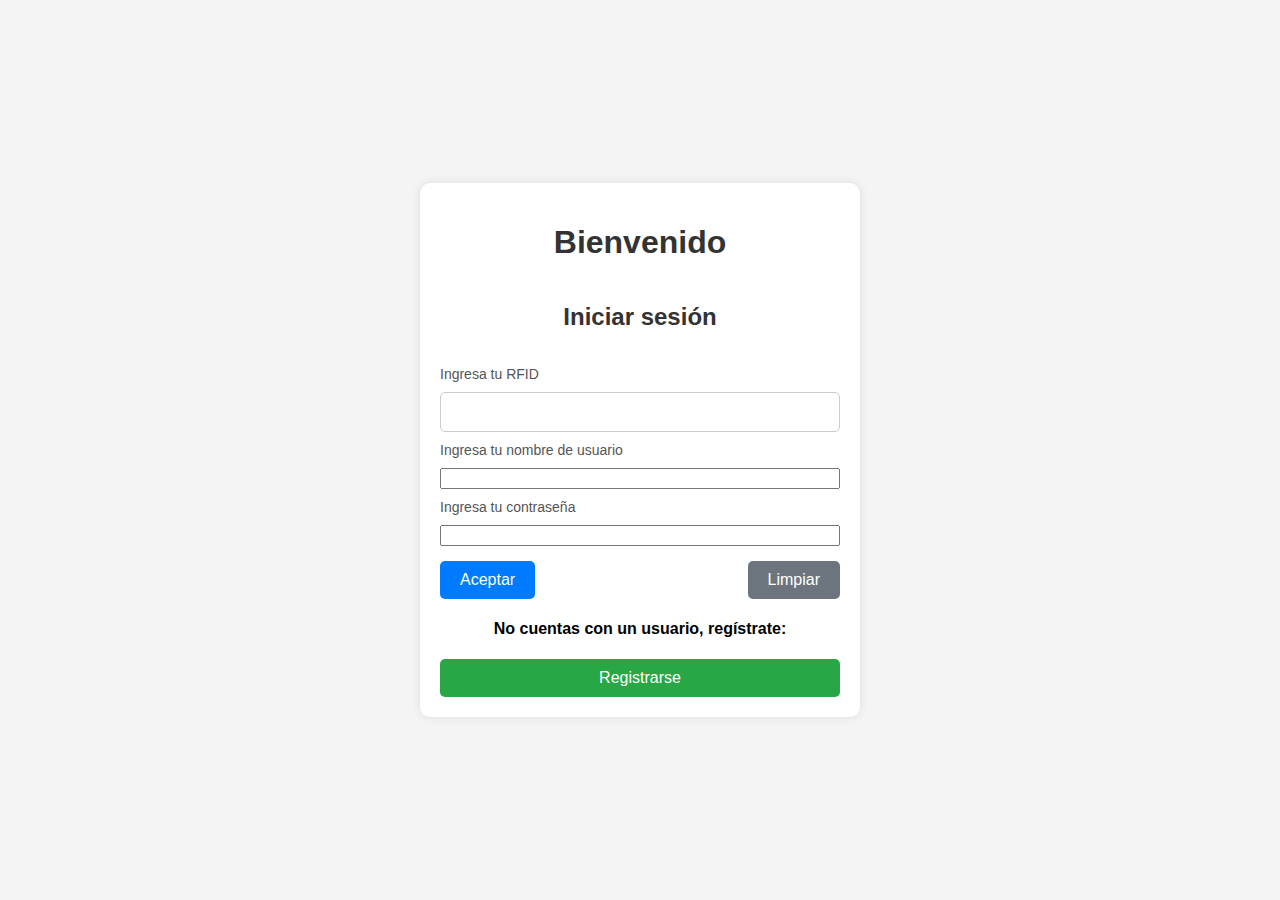
==== index.html @ 2fddca49 "V1" ====
<!DOCTYPE html>
<html lang="en">
<head>
    <meta charset="UTF-8">
    <meta name="viewport" content="width=device-width, initial-scale=1.0">
    <link rel="stylesheet" href="./css/index.css">
    <title>RFID</title>
</head>
<body>
    <div class="DB">
        <h1>Bienvenido</h1>
        <form id="FRM_Inicio">
            <h2>Iniciar sesión</h2>
            <div class="DA">
                <label class="LA">Ingresa tu RFID</label>
                <input type="number" id="RFID" required>
                <label class="LA">Ingresa tu nombre de usuario</label>
                <input type="text" id="Usuario" required><!-- Agregamos un campo para la contraseña en el formulario de registro -->
                <label class="LA">Ingresa tu contraseña</label>
                <input type="password" name="contraseña" required>
            </div>
            <div class="DC">
                <input type="submit" value="Aceptar">
                <input type="reset" value="Limpiar">
            </div>
        </form>
        <div class="Registro">
            <h4>No cuentas con un usuario, regístrate:</h4>
            <form id="FRM_Reg">
                <input type="submit" value="Registrarse">
            </form>
        </div>
    </div>
    <script src="./js/registros.js"></script>
    <script src="./js/conexion.js"></script>
    <script src="./js/inicioSesion.js"></script>
</body>
</html>
---- css/index.css ----
/* Estilos globales */
body {
    font-family: Arial, sans-serif;
    background-color: #f4f4f4;
    margin: 0;
    padding: 0;
    display: flex;
    justify-content: center;
    align-items: center;
    height: 100vh;
}

h1, h2 {
    text-align: center;
    color: #333;
}

.DB {
    background-color: #fff;
    padding: 20px;
    border-radius: 10px;
    box-shadow: 0 0 10px rgba(0, 0, 0, 0.1);
    max-width: 400px;
    width: 100%;
}

form {
    display: flex;
    flex-direction: column;
    gap: 15px;
}

.DA {
    display: flex;
    flex-direction: column;
    gap: 10px;
}

.LA {
    font-size: 14px;
    color: #555;
}

input[type="number"], input[type="RFID"] {
    padding: 10px;
    border: 1px solid #ccc;
    border-radius: 5px;
    font-size: 16px;
    width: calc(100% - 22px); /* Ajuste para el padding */
    transition: border-color 0.3s;
}

input[type="number"]:focus, input[type="RFID"]:focus {
    border-color: #007BFF;
}

.DC {
    display: flex;
    justify-content: space-between;
}

input[type="submit"], input[type="reset"] {
    padding: 10px 20px;
    border: none;
    border-radius: 5px;
    font-size: 16px;
    cursor: pointer;
    transition: background-color 0.3s;
}

input[type="submit"] {
    background-color: #007BFF;
    color: #fff;
}

input[type="submit"]:hover {
    background-color: #0056b3;
}

input[type="reset"] {
    background-color: #6c757d;
    color: #fff;
}

input[type="reset"]:hover {
    background-color: #5a6268;
}

.Registro {
    text-align: center;
    margin-top: 20px;
}

.Registro p {
    margin: 0;
    font-size: 14px;
    color: #555;
}

#FRM_Reg input[type="submit"] {
    background-color: #28a745;
    color: #fff;
    padding: 10px 20px;
    border: none;
    border-radius: 5px;
    font-size: 16px;
    cursor: pointer;
    transition: background-color 0.3s;
}

#FRM_Reg input[type="submit"]:hover {
    background-color: #218838;
}
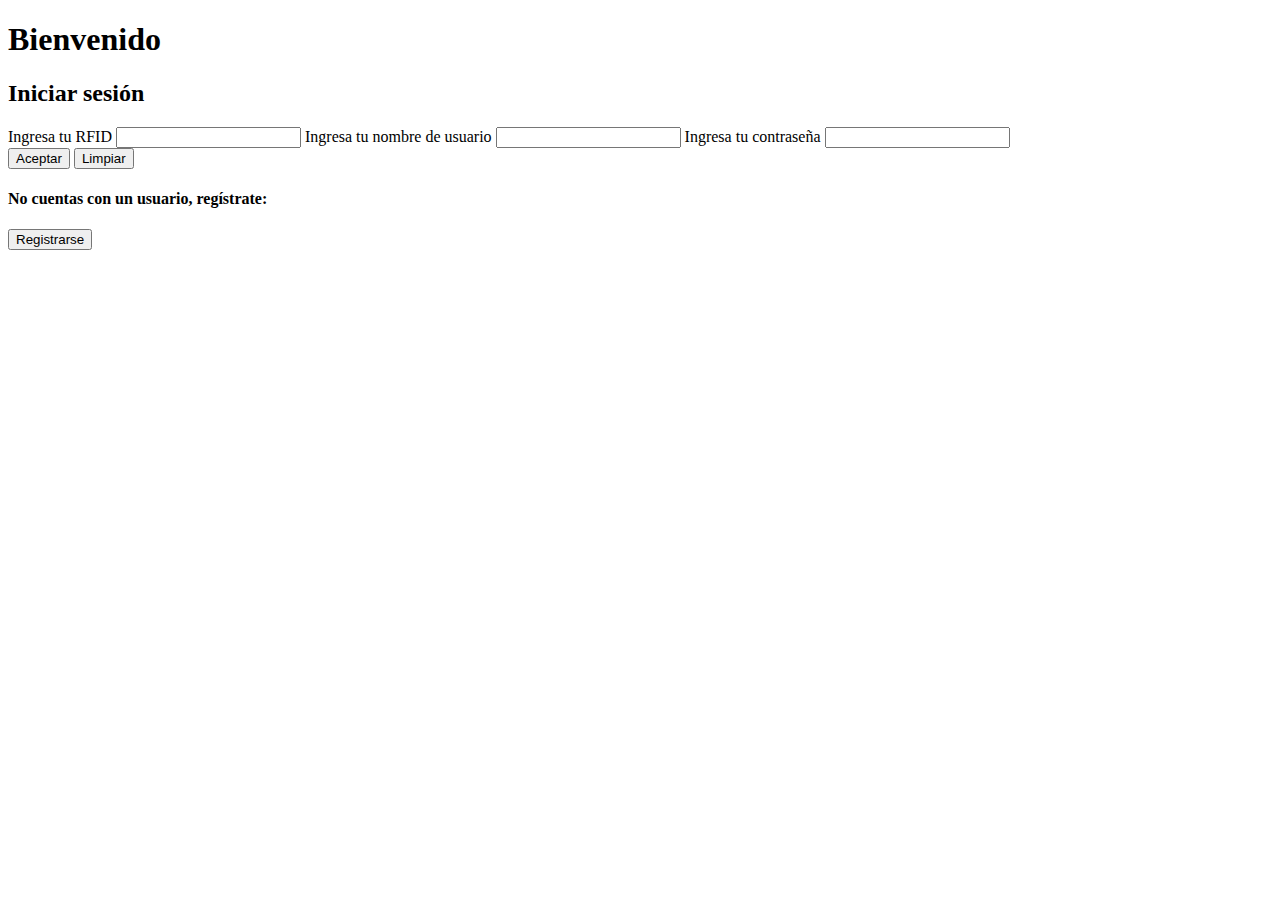
==== commit 426989fa: "V2" ====
--- a/index.html
+++ b/index.html
@@ -3,7 +3,7 @@
 <head>
     <meta charset="UTF-8">
     <meta name="viewport" content="width=device-width, initial-scale=1.0">
-    <link rel="stylesheet" href="./css/index.css">
+    <link rel="stylesheet" href="/frontend/css/index.css">
     <title>RFID</title>
 </head>
 <body>
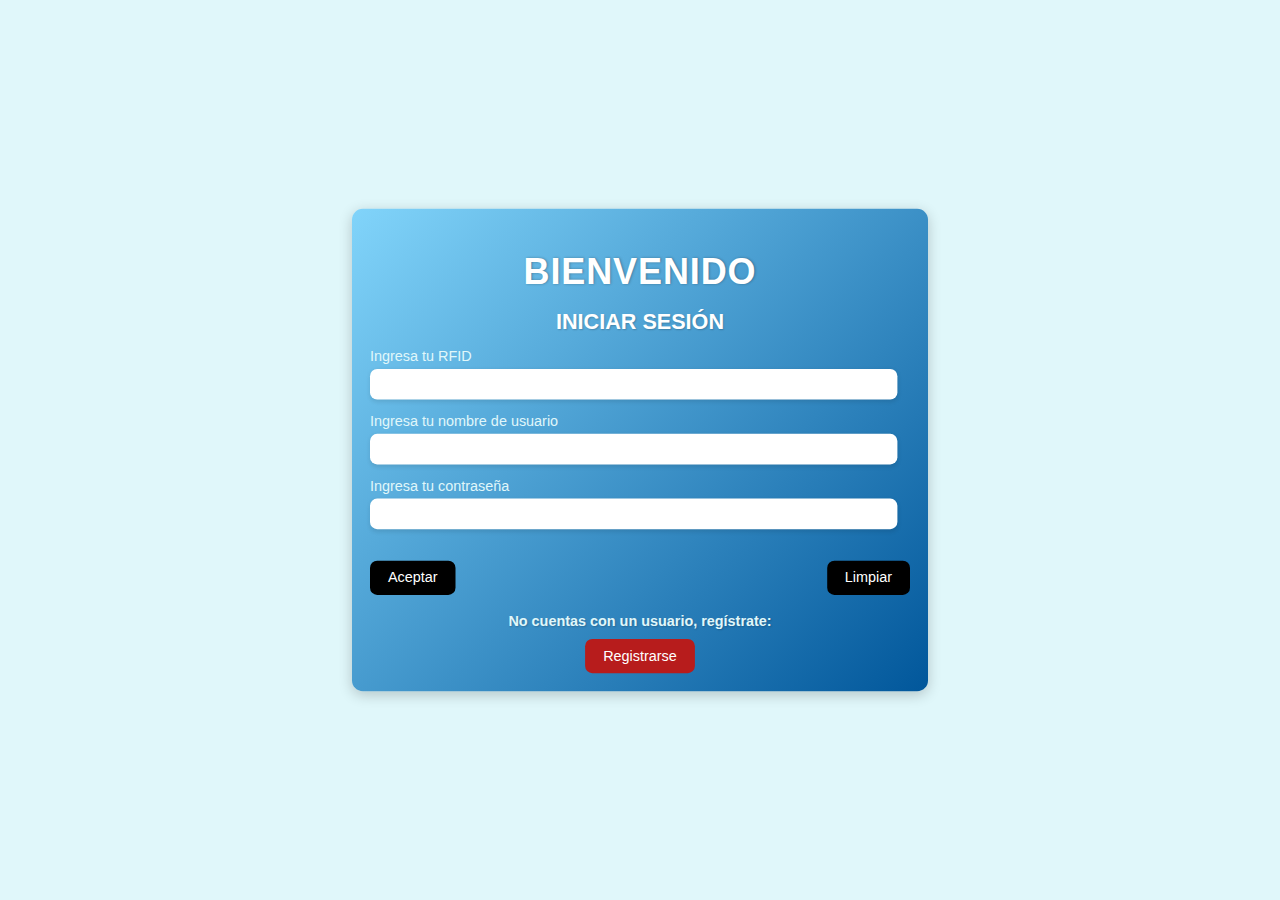
==== commit b9526ee6: "V4" ====
--- a/index.html
+++ b/index.html
@@ -3,7 +3,7 @@
 <head>
     <meta charset="UTF-8">
     <meta name="viewport" content="width=device-width, initial-scale=1.0">
-    <link rel="stylesheet" href="/frontend/css/index.css">
+    <link rel="stylesheet" href="./css/index.css">
     <title>RFID</title>
 </head>
 <body>
@@ -31,7 +31,7 @@
             </form>
         </div>
     </div>
-    <script src="./js/registros.js"></script>
+    <script src="./js/index2.js"></script>
     <script src="./js/conexion.js"></script>
     <script src="./js/inicioSesion.js"></script>
 </body>
--- a/css/index.css
+++ b/css/index.css
@@ -0,0 +1,146 @@
+/* index.css */
+
+body {
+    font-family: 'Segoe UI', Tahoma, Geneva, Verdana, sans-serif;
+    background-color: #e0f7fa;
+    margin: 0;
+    padding: 0;
+    display: flex;
+    justify-content: center;
+    align-items: center;
+    height: 100vh;
+    overflow: hidden;
+    animation: backgroundAnimation 10s infinite alternate;
+}
+
+@keyframes backgroundAnimation {
+    0% { background-color: #e0f7fa; }
+    100% { background-color: #b2ebf2; }
+}
+
+.DB {
+    width: 80%;
+    max-width: 600px;
+    margin: 50px auto;
+    padding: 20px;
+    background: linear-gradient(135deg, #81d4fa, #01579b);
+    border-radius: 12px;
+    box-shadow: 0 4px 15px rgba(0, 0, 0, 0.2);
+    text-align: center;
+    color: #ffffff;
+    transform: scale(0.9);
+    animation: scaleUp 0.5s ease-in-out forwards;
+}
+
+@keyframes scaleUp {
+    to { transform: scale(1); }
+}
+
+h1 {
+    font-size: 2.5em;
+    margin-bottom: 20px;
+    text-transform: uppercase;
+    letter-spacing: 1px;
+    text-shadow: 1px 1px 3px rgba(0, 0, 0, 0.3);
+    animation: fadeIn 1s ease-in-out;
+}
+
+h2 {
+    font-size: 1.5em;
+    margin-bottom: 15px;
+    text-transform: uppercase;
+    text-shadow: 1px 1px 2px rgba(0, 0, 0, 0.2);
+    animation: fadeIn 1s ease-in-out;
+}
+
+.DA {
+    text-align: left;
+    margin-bottom: 20px;
+}
+
+.LA {
+    display: block;
+    margin-bottom: 5px;
+    color: #e0f7fa;
+}
+
+input[type="number"],
+input[type="text"],
+input[type="password"] {
+    width: 95%;
+    padding: 8px;
+    margin-bottom: 15px;
+    border: none;
+    border-radius: 8px;
+    box-shadow: 0 2px 5px rgba(0, 0, 0, 0.1);
+    font-size: 1em;
+}
+
+.DC {
+    display: flex;
+    justify-content: space-between;
+}
+
+input[type="submit"],
+input[type="reset"] {
+    padding: 10px 20px;
+    border: none;
+    border-radius: 8px;
+    background-color: black;
+    color: #ffffff;
+    font-size: 1em;
+    cursor: pointer;
+    transition: background-color 0.3s;
+}
+
+input[type="submit"]:hover,
+input[type="reset"]:hover {
+    background-color: gray;
+}
+
+.Registro {
+    margin-top: 20px;
+}
+
+.Registro h4 {
+    color: #e0f7fa;
+    margin-bottom: 10px;
+    text-shadow: 1px 1px 2px rgba(0, 0, 0, 0.2);
+}
+
+.Registro input[type="submit"] {
+    padding: 10px 20px;
+    border: none;
+    border-radius: 8px;
+    background-color: #B71C1C;
+    color: #ffffff;
+    font-size: 1em;
+    cursor: pointer;
+    transition: background-color 0.3s;
+}
+
+.Registro input[type="submit"]:hover {
+    background-color: #D32F2F ;
+}
+
+@media (max-width: 600px) {
+    .DB {
+        width: 90%;
+        padding: 15px;
+    }
+
+    h1 {
+        font-size: 1.8em;
+    }
+
+    h2 {
+        font-size: 1.2em;
+    }
+
+    input[type="submit"],
+    input[type="reset"],
+    .Registro input[type="submit"] {
+        padding: 8px 16px;
+        font-size: 0.9em;
+    }
+}
